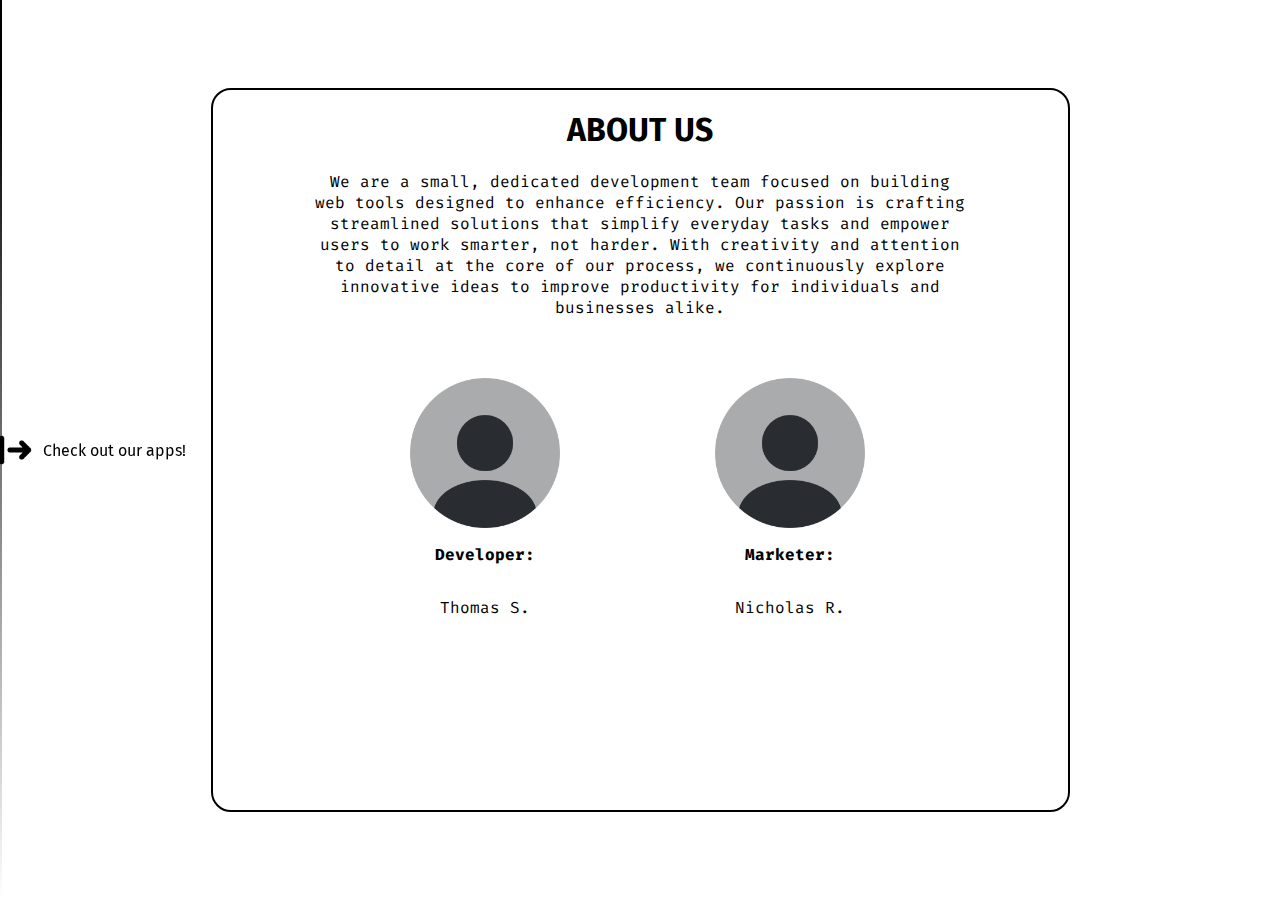
==== pages/about.html @ 9aa99fea "Added content for each tab. Also added functioning Contact Page." ====
<!DOCTYPE html>
<html lang="en">
<head>
    <meta charset="UTF-8">
    <meta name="viewport" content="width=device-width, initial-scale=1.0">
    <title>N&T Development</title>
    <link rel="stylesheet" href="../styles.css"> <!-- Link to external CSS file -->
</head>
<body>
    <!-- Video Background -->
    <video id="video-background" autoplay muted loop>
        <source src="../background-video.mp4" type="video/mp4">
        Your browser does not support the video tag.
    </video>
    <div id="nav-bar" class="nav-bar">
        <ul>
            <li><a href="../index.html">Home</a></li>
            <li class="dropdown">
                <a href="javascript:void(0)" class="dropbtn" onclick="toggleDropdown(event)">Our Apps</a>
                <ul class="dropdown-content">
                    <li><a href="">UnifyDoc</a></li>
                    <li><a href="">ExcelFormatter... coming soon</a></li>
                </ul>
            </li>
            <li><a href="../pages/about.html">About</a></li>
            <li><a href="../pages/contact.html">Contact Us</a></li>
        </ul>
        <!-- Direct Donate button (opens in a new tab) -->
        <a href="https://www.paypal.com/donate/?hosted_button_id=AS22M4RMC5HXL" target="_blank" class="nav-button">Donate</a>
    </div>
    
    <!-- Navigation Toggle Button with inline message -->
    <div id="nav-toggle-container">
        <div id="nav-toggle" onclick="toggleNav()"></div>
        <span id="nav-message">Check out our apps!</span>
    </div>
    <!-- Content -->
    <div id="about-section">
        <div class="about-content">
            <h1>ABOUT US</h1>
            <p>We are a small, dedicated development team focused on building web tools designed to enhance efficiency. Our passion is crafting streamlined solutions that simplify everyday tasks and empower users to work smarter, not harder. With creativity and attention to detail at the core of our process, we continuously explore innovative ideas to improve productivity for individuals and businesses alike.</p>
            <div class="profile-section">
                <div class="profile">
                    <img src="../assets/images/profile-img.png" alt="">
                    <p><b>Developer:</b></p>
                    <p>Thomas S.</p>
                </div>
                <div class="profile">
                    <img src="../assets/images/profile-img.png" alt="">
                    <p><b>Marketer:</b></p>
                    <p>Nicholas R.</p>
                </div>
            </div>
        </div>
    </div>
    <script src="../script.js"></script> <!-- Link to external JavaScript file -->
</body>
</html>
---- styles.css ----
@import url('https://fonts.googleapis.com/css2?family=Fira+Code:wght@300..700&family=Fira+Sans:ital,wght@0,100;0,200;0,300;0,400;0,500;0,600;0,700;0,800;0,900;1,100;1,200;1,300;1,400;1,500;1,600;1,700;1,800;1,900&display=swap');

/* Global Styles */
body, html {
    margin: 0;
    padding: 0;
    height: 100%;
    overflow: hidden;
    font-family: 'Fira Sans', 'Fira Code';
}

#video-background {
    position: fixed;
    top: 0;
    left: 0;
    width: 100%;
    height: 100%;
    z-index: -1;
    object-fit: cover;
}

/* Navigation Bar with Gradient Right Border */
#nav-bar {
    position: fixed;
    top: 0;
    left: -250px; /* Hide the nav bar by default */
    width: 250px;
    height: 100%;
    background-color: rgba(255, 255, 255, 0);
    border-right: 2px solid;
    border-image: linear-gradient(to bottom, rgb(0, 0, 0) 0%, rgb(0, 0, 0) 10%, rgba(0, 0, 0, 0) 100%) 1;        
    transition: left 0.3s ease;
    z-index: 1;
    text-align: start;
    padding: 0;
    font-family: 'Fira Code';
}

#nav-bar ul {
    list-style-type: none;
    padding: 0;
    margin: 0;
    padding-top: 5px; /* Adjusted to align nav buttons closer to the top */
}

/* Updated nav tab styles for a VSCode file panel look */
#nav-bar ul li {
    margin: 0;
    padding: 0;
}

#nav-bar ul li a {
    display: block;
    padding: 8px 15px;  /* Reduced spacing */
    color: rgb(0, 0, 0);
    text-decoration: none;
    font-size: 18px;
    border-bottom: 1px solid rgb(200, 200, 200); /* Full-width bottom border */
}

#nav-bar ul li a:hover {
    background-color: rgb(200, 200, 200); /* Match border color on hover */
}

/* Dropdown for Apps Tab */
#nav-bar ul li.dropdown {
    position: relative;
    cursor: pointer;
}

#nav-bar ul li.dropdown .dropbtn {
    display: block;
}

/* Remove static plus sign and add via pseudo-element on dropbtn */
#nav-bar ul li.dropdown .dropbtn::after {
    content: " +";
    font-weight: bold;
    margin-left: 4px;
}

#nav-bar ul li.dropdown.open .dropbtn::after {
    content: " -";
}

/* Add pulsing animation to the "Our Apps" text within dropbtn */
#nav-bar ul li.dropdown .dropbtn .app-text {
    animation: pulse 2s infinite;
}

#nav-bar ul li.dropdown.open .dropbtn .app-text {
    animation: none;
}

/* Dropdown content is part of document flow so that it pushes down other items */
#nav-bar ul li.dropdown .dropdown-content {
    display: none;
    list-style: none;
    padding: 0;
    margin: 0;
}

#nav-bar ul li.dropdown.open .dropdown-content {
    display: block;
}

/* Style dropdown list items to match nav tabs, with a slightly darker background */
#nav-bar ul li.dropdown .dropdown-content li a {
    display: block;
    padding: 8px 15px; /* Same spacing as main tabs */
    color: rgb(0, 0, 0);
    text-decoration: none;
    font-size: 16px;
    border-bottom: 1px solid rgb(200, 200, 200);
    background-color: #f0f0f0; /* Slightly darker background */
}

#nav-bar ul li.dropdown .dropdown-content li a:hover {
    background-color: rgb(200, 200, 200);
    color: #000;
}

/* Navigation Toggle and Message Container */
#nav-toggle-container {
    position: fixed;
    top: 50%;              /* Center vertically */
    left: -5px;            /* Initial position when navbar is closed */
    transform: translateY(-50%);
    display: flex;
    align-items: center;
    z-index: 2;
    transition: left 0.3s ease;
}

#nav-toggle {
    width: 40px;           /* Adjust width as needed */
    height: 40px;          /* Adjust height as needed */
    background: url("assets/images/right-arrow.png") no-repeat center center;
    background-size: contain;
    cursor: pointer;
}

/* When nav-bar is active, move the nav-toggle-container */
#nav-bar.active + #nav-toggle-container {
    left: 245px;           /* Position next to the now-visible nav bar */
}

/* Change the toggle arrow when nav is active */
#nav-bar.active + #nav-toggle-container #nav-toggle {
    background: url("assets/images/left-arrow.png") no-repeat center center;
    background-size: contain;
}

#nav-message {
    margin-left: 8px;
    font-size: 16px;
    animation: pulse 2s infinite;
    transition: opacity 0.3s ease, transform 0.3s ease 0.1s; /* 0.1s delay on transform */
    opacity: 1;
    transform: scale(1) translateX(0);
}

#nav-message.hidden {
    opacity: 0;
    transform: scale(0.5) translateX(-100px); /* shrink and move right */
    animation: none;
}

/* Pulse Keyframes */
@keyframes pulse {
  0%, 100% { transform: scale(1); }
  50% { transform: scale(1.1); }
}

/* Content styling remains unchanged */
#content {
    position: fixed;
    z-index: 0;
    color: rgb(255, 255, 255);
    padding: 20px;
    margin-left: 0;
    transition: margin-left 0.3s ease;
    width: 100%;
    height: 100%;
    text-align: center;
    align-content: center;
    text-shadow: 1px 2px 4px black;
}

#content h1 {
    font-size: 64px;
}

/* When nav-bar is open */
#nav-bar.active {
    left: 0;
}

/* NEW: Position the Donate button at the bottom center of the nav bar */
#nav-bar .nav-button {
    position: absolute;
    bottom: 20px;       /* Adjust vertical spacing as needed */
    left: 50%;
    transform: translateX(-50%);
    background-color: rgb(251, 192, 82);
    padding: 10px 25px;
    border-radius: 10px;
    color: #f0f0f0;
    text-decoration: none;
}

#nav-bar .nav-button:hover {
    background-color: rgb(254, 165, 0);
}

/* ABOUT SECTION */

#about-section {
    position: fixed;
    display: flex;
    justify-content: center;
    align-items: center;  /* Centers children vertically */
    z-index: 0;
    width: 100%;
    height: 100%;
    text-align: center;
}

.about-content {
    width: 95vh;
    height: 80vh;
    background-color: white;
    border-radius: 20px;
    border: 2px solid black;
    padding: 0px 0px;
}

.about-content p {
    font-family: 'Fira Code', 'Fira';
    padding: 0px 100px;
}

.profile-section {
    display: flex;
    width: 100%;
    justify-content: center;
    margin-top: 60px;
}

.profile {
    display: flex;
    flex-direction: column;
    justify-content: center;
    align-items: center;
}

.profile img {
    width: 150px;
}

/* CONTACT SECTION */
#contact-section {
    position: fixed;
    display: flex;
    justify-content: center;
    align-items: center;  /* Centers children vertically */
    z-index: 0;
    width: 100%;
    height: 100%;
    text-align: center;
}

.contact-wrapper {
    width: 95vh;
    height: 80vh;
    background-color: white;
    border-radius: 20px;
    border: 2px solid black;
    padding: 0px 0px;
}

.field {
    font-family: 'Fira Code', 'Fira Sans';
    margin: 10px 0px;
}

.field input {
    padding: 5px 15px;
    width: 200px;
    font-family: 'Fira Code', 'Fira Sans';
}

.message textarea {
    padding: 5px 15px;
    width: 700px;
    height: 200px;
}

.button-area button {
    font-family: 'Fira Code', 'Fira Sans';
}

.button-area button:hover {
    cursor: pointer;
}
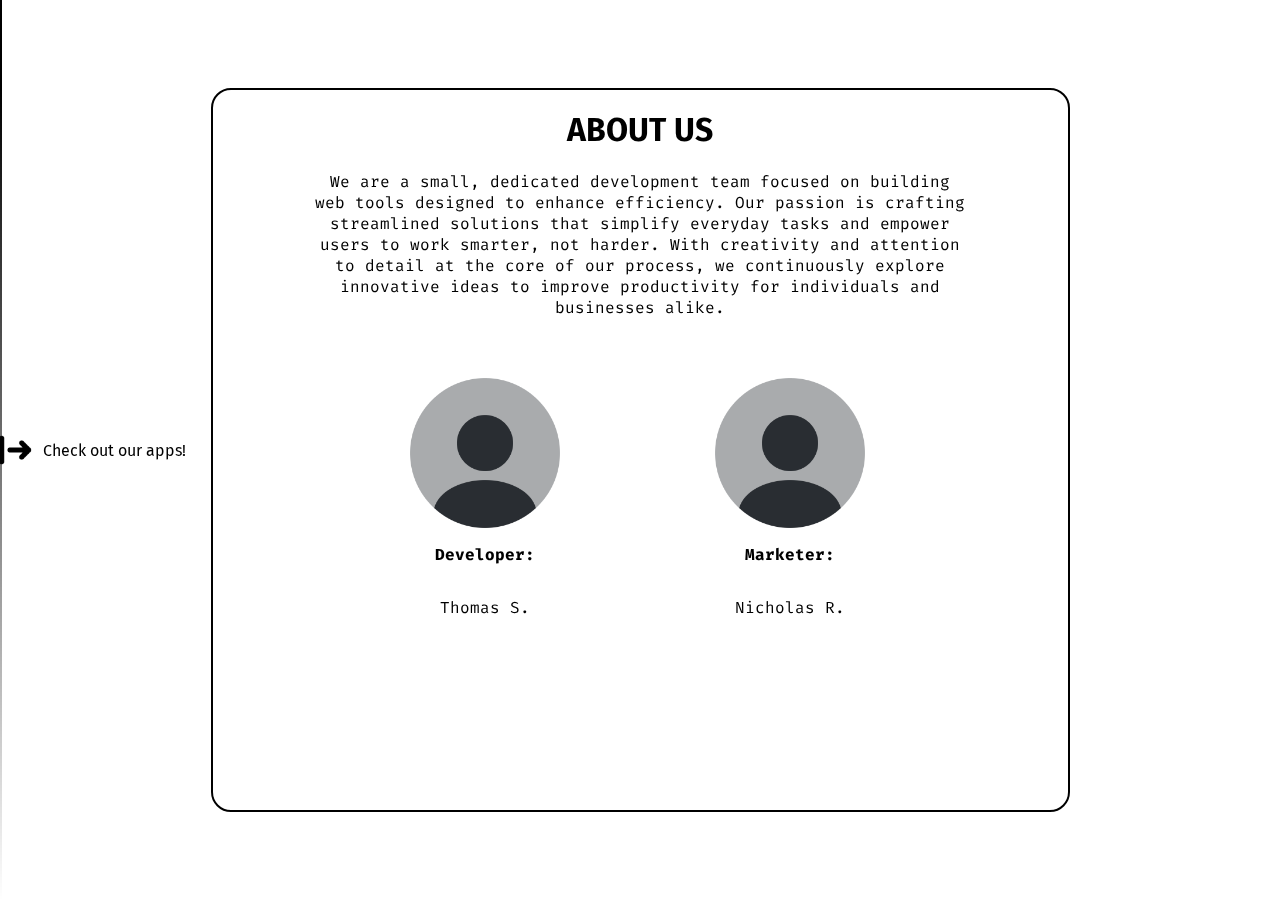
==== commit 8f8ac374: "Added scrollability to the About page" ====
--- a/pages/about.html
+++ b/pages/about.html
@@ -8,7 +8,7 @@
 </head>
 <body>
     <!-- Video Background -->
-    <video id="video-background" autoplay muted loop>
+    <video id="video-background" autoplay muted loop playsinline>
         <source src="../background-video.mp4" type="video/mp4">
         Your browser does not support the video tag.
     </video>
@@ -18,7 +18,7 @@
             <li class="dropdown">
                 <a href="javascript:void(0)" class="dropbtn" onclick="toggleDropdown(event)">Our Apps</a>
                 <ul class="dropdown-content">
-                    <li><a href="">UnifyDoc</a></li>
+                    <li><a href="../pages/unifydoc.html">UnifyDoc</a></li>
                     <li><a href="">ExcelFormatter... coming soon</a></li>
                 </ul>
             </li>
--- a/styles.css
+++ b/styles.css
@@ -233,6 +233,7 @@
     border-radius: 20px;
     border: 2px solid black;
     padding: 0px 0px;
+    overflow-y: auto;
 }
 
 .about-content p {
@@ -302,4 +303,130 @@
 
 .button-area button:hover {
     cursor: pointer;
-}+}
+
+/* UNIFYDOC SECTION */
+#unifydoc-section {
+    position: fixed;
+    display: flex;
+    justify-content: center;
+    align-items: center;  /* Centers children vertically */
+    z-index: 0;
+    width: 100%;
+    height: 100%;
+    text-align: center;
+}
+
+.unifydoc-content {
+    width: 95vh;
+    height: 80vh;
+    background-color: white;
+    border-radius: 20px;
+    border: 2px solid black;
+    display: flex;
+    flex-direction: column;
+}
+
+.unifydoc-content h1 {
+    border-bottom: 1px solid black;
+    /* padding-bottom: 10px; */
+    margin: 0;
+}
+
+.unifydoc-desc {
+    flex: 1;
+    overflow-y: auto;
+    padding: 0px 25px;
+    font-family: 'Fira Code';
+    text-align: start;
+}
+
+.unifydoc-desc img {
+    width: 20px;
+    margin: 0;
+}
+
+@media only screen and (max-width: 900px) {
+    /* Adjust navigation bar width and positioning */
+    #nav-bar {
+      width: 200px; /* a bit narrower on small screens */
+      background: linear-gradient(to bottom, #f0f0f0 0%, #f0f0f0e3 85%, #f0f0f000 100%)
+    }
+    /* Scale down header text */
+    #content h1 {
+      font-size: 32px;
+    }
+    /* Adjust container dimensions for About, UnifyDoc, and Contact sections */
+    .about-content,
+    .unifydoc-content,
+    .contact-wrapper {
+      width: 90%;
+      height: auto;
+      margin: 10px auto;
+      padding: 10px;
+    }
+    /* Tweak navigation toggle positioning if needed */
+    #nav-toggle-container {
+      left: -15;
+      top: 10px;
+      transform: none;
+    }
+
+    #nav-bar.active + #nav-toggle-container {
+        left: 195px;           /* Position next to the now-visible nav bar */
+    }
+
+    .unifydoc-content {
+        width: 50vh;
+        height: 80vh;
+        background-color: rgba(255, 255, 255, 0.803);
+        border-radius: 20px;
+        border: 2px solid black;
+        display: flex;
+        flex-direction: column;
+    }
+
+    .about-content {
+        width: 50vh;
+        height: 80vh;
+        background-color: white;
+        border-radius: 20px;
+        border: 2px solid black;
+        padding: 0px 0px;
+    }
+
+    .about-content p {
+        padding: 0px 10px;
+    }
+
+    .profile-section {
+        margin-top: 10px;
+    }
+    
+    .profile {
+        display: flex;
+        flex-direction: column;
+        justify-content: center;
+        align-items: center;
+    }
+    
+    .profile img {
+        width: 95px;
+    }
+
+    .contact-wrapper {
+        width: 50vh;
+        height: 80vh;
+        background-color: white;
+        border-radius: 20px;
+        border: 2px solid black;
+        padding: 0px 0px;
+    }
+
+    .message textarea {
+        padding: 15px 15px;
+        width: 200px;
+        height: 150px;
+    }
+  }
+  